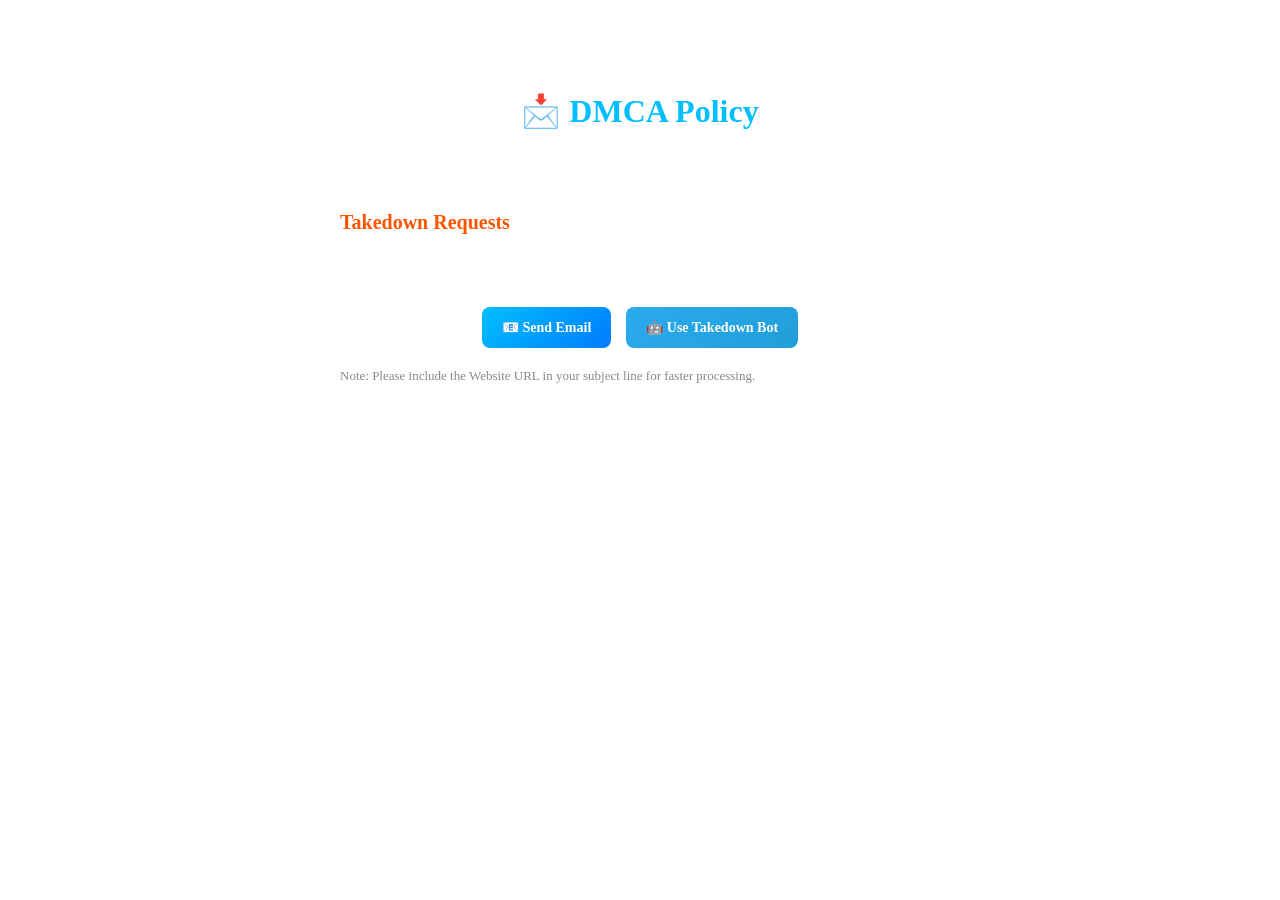
==== dmca.html @ 12b8a4fa "Update dmca.html" ====
<!DOCTYPE html>
<html lang="en">
<head>
  <meta charset="UTF-8">
  <meta name="viewport" content="width=device-width, initial-scale=1.0">
  <title>DMCA Policy | NTM Stream</title>
  <link rel="stylesheet" href="style.css">
  <style>
    /* ✨ CINEMATIC AURORA ANIMATION */
    body::before, body::after { animation: none !important; background-image: none !important; }
    body::before { display: block !important; content: ""; position: fixed; top: -50%; left: -50%; width: 200%; height: 200%; background: radial-gradient(circle at 30% 40%, rgba(0, 191, 255, 0.15) 0%, transparent 40%), radial-gradient(circle at 70% 60%, rgba(141, 124, 255, 0.15) 0%, transparent 40%); filter: blur(60px); z-index: -2; animation: auroraDrift 15s infinite alternate ease-in-out !important; pointer-events: none; }
    body::after { display: block !important; content: ""; position: fixed; top: -50%; left: -50%; width: 200%; height: 200%; background: radial-gradient(circle at 60% 30%, rgba(0, 123, 255, 0.1) 0%, transparent 50%), radial-gradient(circle at 40% 70%, rgba(0, 191, 255, 0.1) 0%, transparent 50%); filter: blur(70px); z-index: -3; animation: auroraDrift 20s infinite alternate-reverse ease-in-out !important; pointer-events: none; }
    @keyframes auroraDrift { 0% { transform: scale(1) translate(0px, 0px); opacity: 0.5; } 50% { transform: scale(1.1) translate(2vw, 3vh); opacity: 1; } 100% { transform: scale(0.9) translate(-2vw, 4vh); opacity: 0.6; } }
    
    /* 📄 CONTENT STYLING */
    .legal-container { max-width: 600px; margin: 40px auto; padding: 30px; background: rgba(255, 255, 255, 0.04); backdrop-filter: blur(16px); border: 1px solid rgba(255, 255, 255, 0.08); border-radius: 20px; text-align: left; color: rgba(255, 255, 255, 0.85); }
    .legal-header { text-align: center; margin-bottom: 25px; }
    h1 { color: #00bfff; }
    h2 { color: #ff5500; font-size: 20px; margin-top: 20px; }
    
    /* 🔘 BUTTON STYLING */
    .btn-container { display: flex; gap: 15px; margin-top: 20px; flex-wrap: wrap; justify-content: center; }
    .btn-dmca { padding: 12px 20px; border: none; border-radius: 8px; color: white; font-weight: bold; cursor: pointer; text-decoration: none; font-size: 14px; }
    .back-btn { background: rgba(255, 255, 255, 0.1); color: white; padding: 10px 20px; border: none; border-radius: 8px; cursor: pointer; margin-top: 20px; }
  </style>
</head>
<body>
  <div class="legal-container">
    <div class="legal-header">
      <h1>📩 DMCA Policy</h1>
    </div>
    
    <p>NTM Stream respects the rights of copyright owners and complies fully with the DMCA. We do not host any media files.</p>
    
    <h2>Takedown Requests</h2>
    <p>If you believe any content violates your copyright, please provide the exact URL(s) and proof of ownership. We will promptly remove the indexing link from our database.</p>
    
    <div class="btn-container">
      <a href="mailto:ntm.admin.notice@proton.me" class="btn-dmca" style="background: linear-gradient(135deg, #00bfff, #007bff);">
        📧 Send Email
      </a>
      <a href="https://t.me/YourBotUsername" target="_blank" class="btn-dmca" style="background: linear-gradient(135deg, #2aabee, #229ed9);">
        🤖 Use Takedown Bot
      </a>
    </div>
    
    <p style="margin-top: 20px; font-size: 13px; color: #888;">
      Note: Please include the Website URL in your subject line for faster processing.
    </p>

    <div style="text-align: center;">
      <button onclick="history.back()" class="back-btn">← Back To Stream</button>
    </div>
  </div>
</body>
</html>
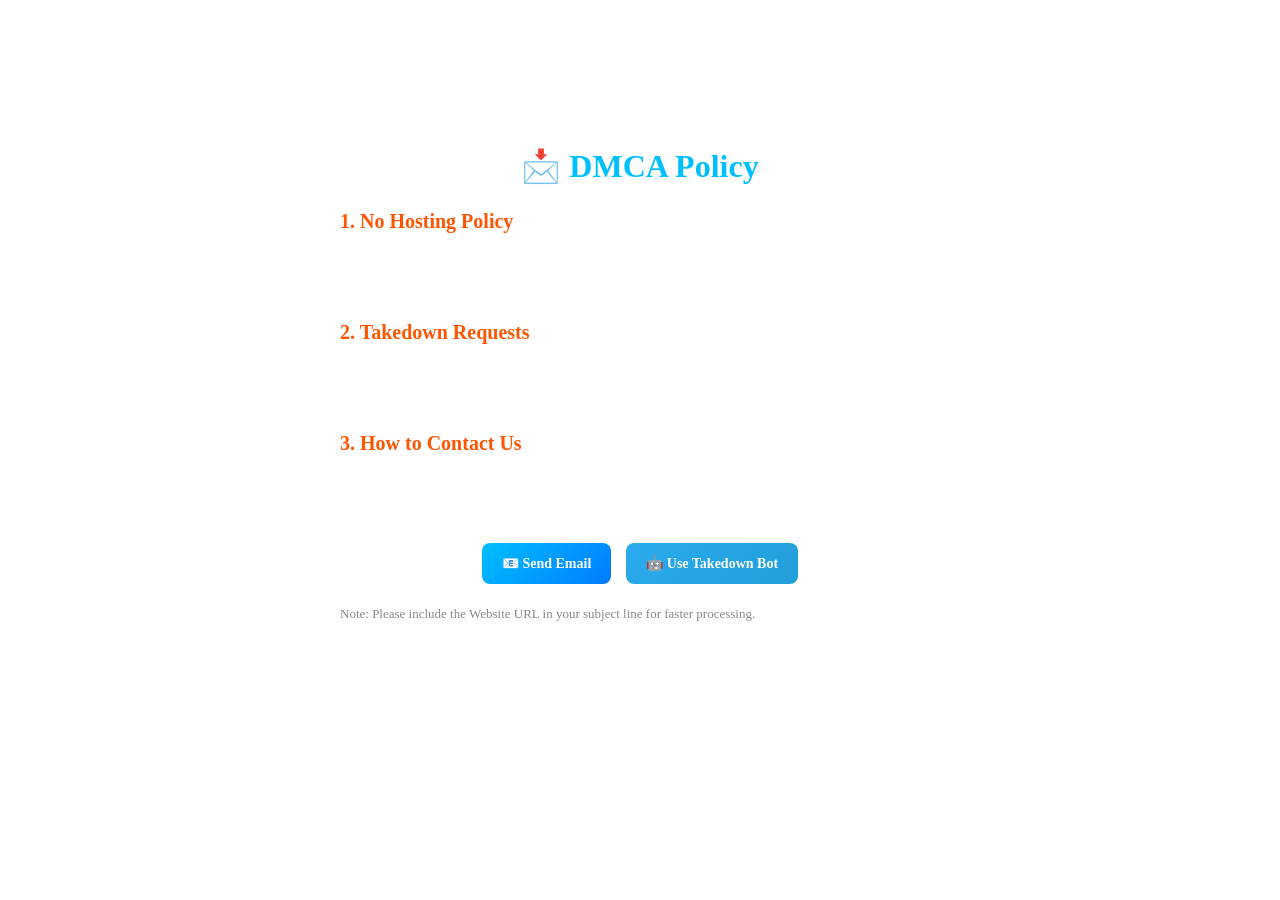
==== commit b6422836: "Update dmca.html" ====
--- a/dmca.html
+++ b/dmca.html
@@ -3,7 +3,7 @@
 <head>
   <meta charset="UTF-8">
   <meta name="viewport" content="width=device-width, initial-scale=1.0">
-  <title>DMCA Policy | NTM Stream</title>
+  <title>DMCA Policy | NTM Online</title>
   <link rel="stylesheet" href="style.css">
   <style>
     /* ✨ CINEMATIC AURORA ANIMATION */
@@ -17,6 +17,7 @@
     .legal-header { text-align: center; margin-bottom: 25px; }
     h1 { color: #00bfff; }
     h2 { color: #ff5500; font-size: 20px; margin-top: 20px; }
+    p { margin-bottom: 15px; line-height: 1.6; }
     
     /* 🔘 BUTTON STYLING */
     .btn-container { display: flex; gap: 15px; margin-top: 20px; flex-wrap: wrap; justify-content: center; }
@@ -26,14 +27,20 @@
 </head>
 <body>
   <div class="legal-container">
+    <button class="back-btn" onclick="window.history.back()">← Back</button>
+    
     <div class="legal-header">
       <h1>📩 DMCA Policy</h1>
     </div>
     
-    <p>NTM Stream respects the rights of copyright owners and complies fully with the DMCA. We do not host any media files.</p>
+    <h2>1. No Hosting Policy</h2>
+    <p>NTM Online respects the intellectual property rights of others and complies fully with the DMCA. <strong>We do not host, upload, or store any media files on our own servers.</strong></p>
     
-    <h2>Takedown Requests</h2>
+    <h2>2. Takedown Requests</h2>
     <p>If you believe any content violates your copyright, please provide the exact URL(s) and proof of ownership. We will promptly remove the indexing link from our database.</p>
+    
+    <h2>3. How to Contact Us</h2>
+    <p>To submit a DMCA takedown request, please use the options below. Including the Website URL in your request helps us process it immediately.</p>
     
     <div class="btn-container">
       <a href="mailto:ntm.admin.notice@proton.me" class="btn-dmca" style="background: linear-gradient(135deg, #00bfff, #007bff);">
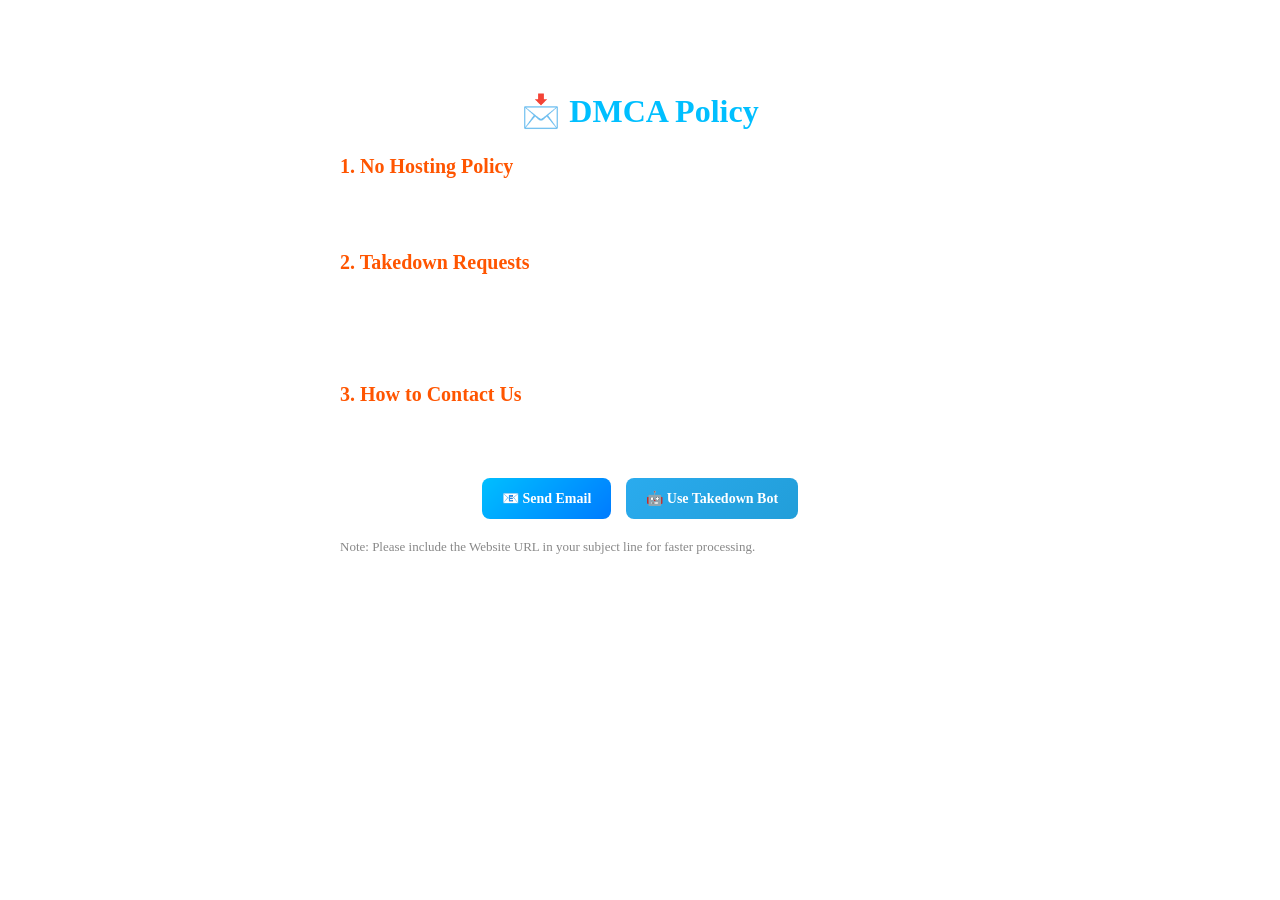
==== commit 88a8fde5: "Update dmca.html" ====
--- a/dmca.html
+++ b/dmca.html
@@ -12,12 +12,11 @@
     body::after { display: block !important; content: ""; position: fixed; top: -50%; left: -50%; width: 200%; height: 200%; background: radial-gradient(circle at 60% 30%, rgba(0, 123, 255, 0.1) 0%, transparent 50%), radial-gradient(circle at 40% 70%, rgba(0, 191, 255, 0.1) 0%, transparent 50%); filter: blur(70px); z-index: -3; animation: auroraDrift 20s infinite alternate-reverse ease-in-out !important; pointer-events: none; }
     @keyframes auroraDrift { 0% { transform: scale(1) translate(0px, 0px); opacity: 0.5; } 50% { transform: scale(1.1) translate(2vw, 3vh); opacity: 1; } 100% { transform: scale(0.9) translate(-2vw, 4vh); opacity: 0.6; } }
     
-    /* 📄 CONTENT STYLING */
+    /* 📄 CONTENT STYLING - MATCHED TO YOUR LEGAL STYLE */
     .legal-container { max-width: 600px; margin: 40px auto; padding: 30px; background: rgba(255, 255, 255, 0.04); backdrop-filter: blur(16px); border: 1px solid rgba(255, 255, 255, 0.08); border-radius: 20px; text-align: left; color: rgba(255, 255, 255, 0.85); }
     .legal-header { text-align: center; margin-bottom: 25px; }
     h1 { color: #00bfff; }
     h2 { color: #ff5500; font-size: 20px; margin-top: 20px; }
-    p { margin-bottom: 15px; line-height: 1.6; }
     
     /* 🔘 BUTTON STYLING */
     .btn-container { display: flex; gap: 15px; margin-top: 20px; flex-wrap: wrap; justify-content: center; }
@@ -27,8 +26,6 @@
 </head>
 <body>
   <div class="legal-container">
-    <button class="back-btn" onclick="window.history.back()">← Back</button>
-    
     <div class="legal-header">
       <h1>📩 DMCA Policy</h1>
     </div>
@@ -37,10 +34,10 @@
     <p>NTM Online respects the intellectual property rights of others and complies fully with the DMCA. <strong>We do not host, upload, or store any media files on our own servers.</strong></p>
     
     <h2>2. Takedown Requests</h2>
-    <p>If you believe any content violates your copyright, please provide the exact URL(s) and proof of ownership. We will promptly remove the indexing link from our database.</p>
+    <p>If you are a copyright owner and believe that a link on our indexing site directs to your copyrighted work, we are committed to resolving the issue. Because we do not host the files, we cannot delete them from the internet, but we will promptly remove the indexing link from our database.</p>
     
     <h2>3. How to Contact Us</h2>
-    <p>To submit a DMCA takedown request, please use the options below. Including the Website URL in your request helps us process it immediately.</p>
+    <p>To submit a DMCA takedown request, please provide the exact URL(s) on NTM Online that link to the infringing material, along with proof of copyright ownership.</p>
     
     <div class="btn-container">
       <a href="mailto:ntm.admin.notice@proton.me" class="btn-dmca" style="background: linear-gradient(135deg, #00bfff, #007bff);">
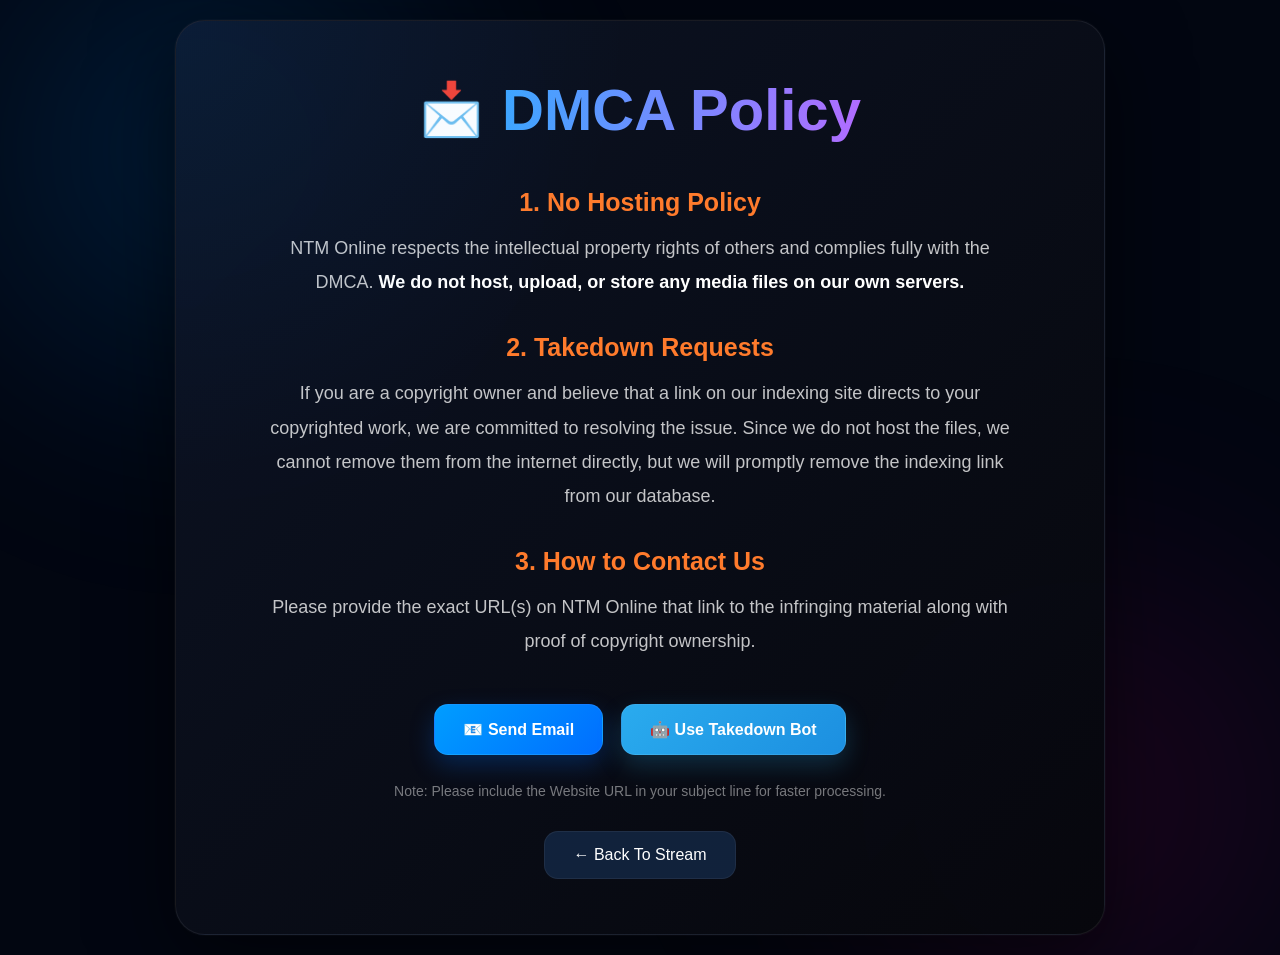
==== commit 8904282e: "Update dmca.html" ====
--- a/dmca.html
+++ b/dmca.html
@@ -1,60 +1,307 @@
 <!DOCTYPE html>
 <html lang="en">
 <head>
-  <meta charset="UTF-8">
-  <meta name="viewport" content="width=device-width, initial-scale=1.0">
-  <title>DMCA Policy | NTM Online</title>
-  <link rel="stylesheet" href="style.css">
-  <style>
-    /* ✨ CINEMATIC AURORA ANIMATION */
-    body::before, body::after { animation: none !important; background-image: none !important; }
-    body::before { display: block !important; content: ""; position: fixed; top: -50%; left: -50%; width: 200%; height: 200%; background: radial-gradient(circle at 30% 40%, rgba(0, 191, 255, 0.15) 0%, transparent 40%), radial-gradient(circle at 70% 60%, rgba(141, 124, 255, 0.15) 0%, transparent 40%); filter: blur(60px); z-index: -2; animation: auroraDrift 15s infinite alternate ease-in-out !important; pointer-events: none; }
-    body::after { display: block !important; content: ""; position: fixed; top: -50%; left: -50%; width: 200%; height: 200%; background: radial-gradient(circle at 60% 30%, rgba(0, 123, 255, 0.1) 0%, transparent 50%), radial-gradient(circle at 40% 70%, rgba(0, 191, 255, 0.1) 0%, transparent 50%); filter: blur(70px); z-index: -3; animation: auroraDrift 20s infinite alternate-reverse ease-in-out !important; pointer-events: none; }
-    @keyframes auroraDrift { 0% { transform: scale(1) translate(0px, 0px); opacity: 0.5; } 50% { transform: scale(1.1) translate(2vw, 3vh); opacity: 1; } 100% { transform: scale(0.9) translate(-2vw, 4vh); opacity: 0.6; } }
-    
-    /* 📄 CONTENT STYLING - MATCHED TO YOUR LEGAL STYLE */
-    .legal-container { max-width: 600px; margin: 40px auto; padding: 30px; background: rgba(255, 255, 255, 0.04); backdrop-filter: blur(16px); border: 1px solid rgba(255, 255, 255, 0.08); border-radius: 20px; text-align: left; color: rgba(255, 255, 255, 0.85); }
-    .legal-header { text-align: center; margin-bottom: 25px; }
-    h1 { color: #00bfff; }
-    h2 { color: #ff5500; font-size: 20px; margin-top: 20px; }
-    
-    /* 🔘 BUTTON STYLING */
-    .btn-container { display: flex; gap: 15px; margin-top: 20px; flex-wrap: wrap; justify-content: center; }
-    .btn-dmca { padding: 12px 20px; border: none; border-radius: 8px; color: white; font-weight: bold; cursor: pointer; text-decoration: none; font-size: 14px; }
-    .back-btn { background: rgba(255, 255, 255, 0.1); color: white; padding: 10px 20px; border: none; border-radius: 8px; cursor: pointer; margin-top: 20px; }
-  </style>
+<meta charset="UTF-8" />
+<meta name="viewport" content="width=device-width, initial-scale=1.0"/>
+
+<title>DMCA Policy | NTM Online</title>
+
+<style>
+
+*{
+  margin:0;
+  padding:0;
+  box-sizing:border-box;
+  font-family:Arial, Helvetica, sans-serif;
+}
+
+body{
+  min-height:100vh;
+  display:flex;
+  justify-content:center;
+  align-items:center;
+  background:#020611;
+  overflow:hidden;
+  position:relative;
+  padding:20px;
+}
+
+/* ✨ CINEMATIC BACKGROUND */
+
+body::before{
+  content:"";
+  position:fixed;
+  width:700px;
+  height:700px;
+  background:radial-gradient(circle, rgba(0,140,255,0.18), transparent 70%);
+  top:-200px;
+  left:-150px;
+  filter:blur(90px);
+  z-index:-2;
+}
+
+body::after{
+  content:"";
+  position:fixed;
+  width:700px;
+  height:700px;
+  background:radial-gradient(circle, rgba(255,0,140,0.12), transparent 70%);
+  bottom:-250px;
+  right:-150px;
+  filter:blur(100px);
+  z-index:-2;
+}
+
+/* 📄 MAIN CARD */
+
+.dmca-card{
+  width:100%;
+  max-width:930px;
+  padding:55px 60px;
+  border-radius:30px;
+
+  background:
+  linear-gradient(
+    135deg,
+    rgba(12,20,38,0.95),
+    rgba(7,7,12,0.96)
+  );
+
+  border:1px solid rgba(255,255,255,0.07);
+
+  box-shadow:
+    0 0 0 1px rgba(255,255,255,0.02),
+    0 25px 80px rgba(0,0,0,0.55);
+
+  position:relative;
+  overflow:hidden;
+}
+
+/* subtle glow inside card */
+
+.dmca-card::before{
+  content:"";
+  position:absolute;
+  inset:0;
+  background:
+  radial-gradient(circle at top left,
+  rgba(0,140,255,0.08),
+  transparent 35%);
+  pointer-events:none;
+}
+
+.header{
+  display:flex;
+  align-items:center;
+  justify-content:center;
+  gap:18px;
+  margin-bottom:45px;
+}
+
+.header h1{
+  font-size:58px;
+  font-weight:700;
+  background:linear-gradient(90deg,#3ea6ff,#b16cff);
+  -webkit-background-clip:text;
+  -webkit-text-fill-color:transparent;
+}
+
+.icon{
+  font-size:52px;
+}
+
+/* 📌 SECTION */
+
+.section{
+  margin-bottom:34px;
+  text-align:center;
+}
+
+.section h2{
+  color:#ff7b2c;
+  font-size:25px;
+  margin-bottom:14px;
+}
+
+.section p{
+  color:rgba(255,255,255,0.76);
+  font-size:18px;
+  line-height:1.9;
+  max-width:760px;
+  margin:auto;
+}
+
+.section strong{
+  color:white;
+}
+
+/* 🔘 BUTTONS */
+
+.button-group{
+  display:flex;
+  justify-content:center;
+  gap:18px;
+  margin-top:45px;
+  flex-wrap:wrap;
+}
+
+.btn{
+  padding:15px 28px;
+  border-radius:14px;
+  text-decoration:none;
+  color:white;
+  font-weight:600;
+  transition:0.3s ease;
+  border:1px solid rgba(255,255,255,0.08);
+}
+
+.btn:hover{
+  transform:translateY(-3px);
+}
+
+.email-btn{
+  background:linear-gradient(135deg,#009dff,#006eff);
+  box-shadow:0 10px 25px rgba(0,110,255,0.25);
+}
+
+.bot-btn{
+  background:linear-gradient(135deg,#2aabee,#1c8fe0);
+  box-shadow:0 10px 25px rgba(42,171,238,0.22);
+}
+
+.back-btn{
+  margin-top:32px;
+  display:inline-block;
+  background:rgba(20,40,70,0.8);
+  padding:14px 28px;
+  border-radius:14px;
+  color:white;
+  text-decoration:none;
+  border:1px solid rgba(255,255,255,0.06);
+  transition:0.3s ease;
+}
+
+.back-btn:hover{
+  background:rgba(30,55,95,0.95);
+  transform:translateY(-2px);
+}
+
+/* 📝 FOOT NOTE */
+
+.note{
+  margin-top:28px;
+  text-align:center;
+  color:rgba(255,255,255,0.45);
+  font-size:14px;
+}
+
+/* 📱 MOBILE */
+
+@media(max-width:768px){
+
+  .dmca-card{
+    padding:38px 26px;
+    border-radius:24px;
+  }
+
+  .header h1{
+    font-size:40px;
+  }
+
+  .icon{
+    font-size:38px;
+  }
+
+  .section h2{
+    font-size:22px;
+  }
+
+  .section p{
+    font-size:16px;
+    line-height:1.8;
+  }
+
+  .button-group{
+    flex-direction:column;
+  }
+
+  .btn{
+    width:100%;
+    text-align:center;
+  }
+}
+
+</style>
 </head>
+
 <body>
-  <div class="legal-container">
-    <div class="legal-header">
-      <h1>📩 DMCA Policy</h1>
-    </div>
-    
+
+<div class="dmca-card">
+
+  <div class="header">
+    <div class="icon">📩</div>
+    <h1>DMCA Policy</h1>
+  </div>
+
+  <div class="section">
     <h2>1. No Hosting Policy</h2>
-    <p>NTM Online respects the intellectual property rights of others and complies fully with the DMCA. <strong>We do not host, upload, or store any media files on our own servers.</strong></p>
-    
+
+    <p>
+      NTM Online respects the intellectual property rights of others
+      and complies fully with the DMCA.
+      <strong>
+      We do not host, upload, or store any media files on our own servers.
+      </strong>
+    </p>
+  </div>
+
+  <div class="section">
     <h2>2. Takedown Requests</h2>
-    <p>If you are a copyright owner and believe that a link on our indexing site directs to your copyrighted work, we are committed to resolving the issue. Because we do not host the files, we cannot delete them from the internet, but we will promptly remove the indexing link from our database.</p>
-    
+
+    <p>
+      If you are a copyright owner and believe that a link on our indexing
+      site directs to your copyrighted work, we are committed to resolving
+      the issue. Since we do not host the files, we cannot remove them from
+      the internet directly, but we will promptly remove the indexing link
+      from our database.
+    </p>
+  </div>
+
+  <div class="section">
     <h2>3. How to Contact Us</h2>
-    <p>To submit a DMCA takedown request, please provide the exact URL(s) on NTM Online that link to the infringing material, along with proof of copyright ownership.</p>
-    
-    <div class="btn-container">
-      <a href="mailto:ntm.admin.notice@proton.me" class="btn-dmca" style="background: linear-gradient(135deg, #00bfff, #007bff);">
-        📧 Send Email
-      </a>
-      <a href="https://t.me/YourBotUsername" target="_blank" class="btn-dmca" style="background: linear-gradient(135deg, #2aabee, #229ed9);">
-        🤖 Use Takedown Bot
-      </a>
-    </div>
-    
-    <p style="margin-top: 20px; font-size: 13px; color: #888;">
-      Note: Please include the Website URL in your subject line for faster processing.
+
+    <p>
+      Please provide the exact URL(s) on NTM Online that link to the
+      infringing material along with proof of copyright ownership.
     </p>
-
-    <div style="text-align: center;">
-      <button onclick="history.back()" class="back-btn">← Back To Stream</button>
-    </div>
-  </div>
+  </div>
+
+  <div class="button-group">
+
+    <a href="mailto:ntm.admin.notice@proton.me"
+       class="btn email-btn">
+       📧 Send Email
+    </a>
+
+    <a href="https://t.me/YourBotUsername"
+       target="_blank"
+       class="btn bot-btn">
+       🤖 Use Takedown Bot
+    </a>
+
+  </div>
+
+  <div class="note">
+    Note: Please include the Website URL in your subject line for faster processing.
+  </div>
+
+  <div style="text-align:center;">
+    <a href="javascript:history.back()" class="back-btn">
+      ← Back To Stream
+    </a>
+  </div>
+
+</div>
+
 </body>
 </html>
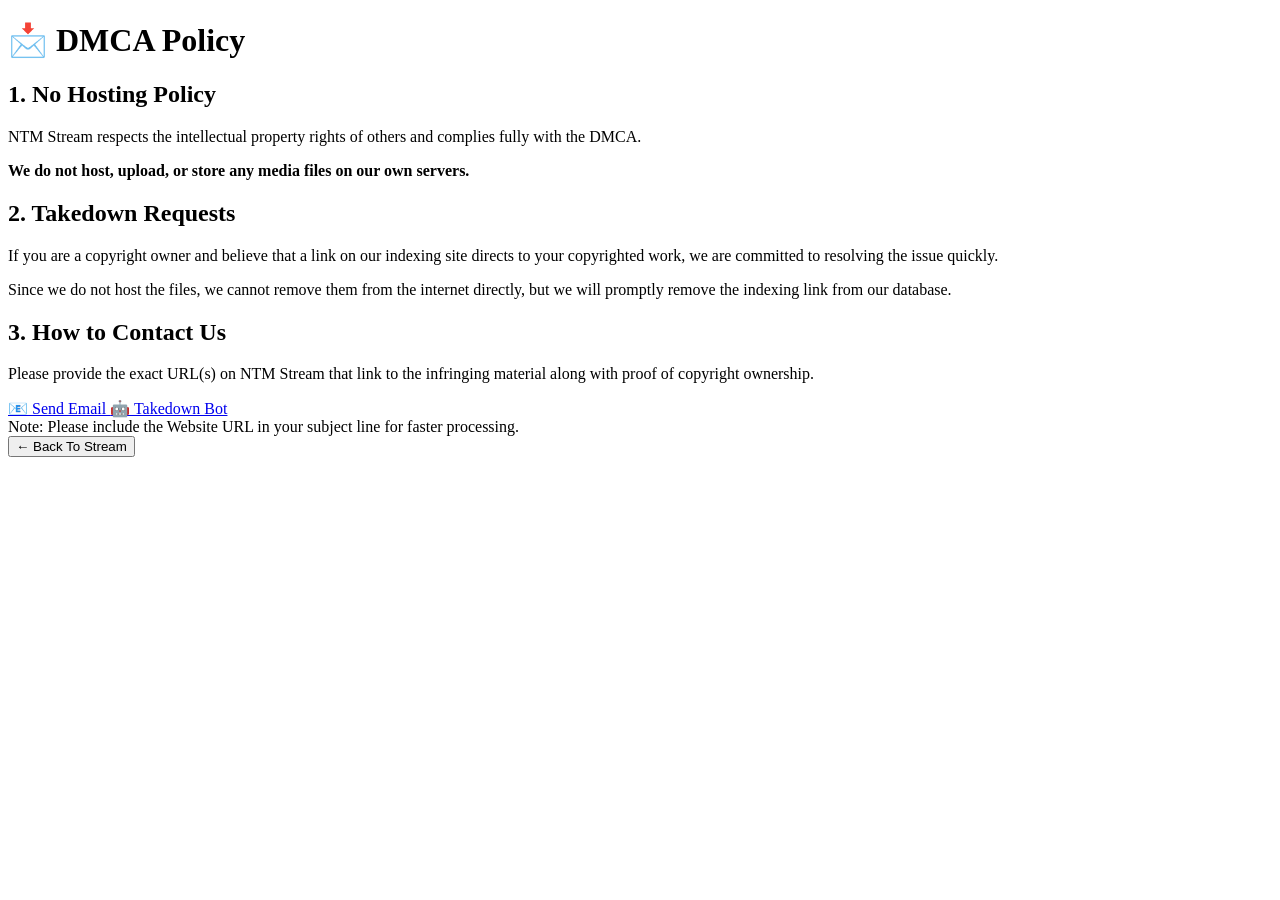
==== commit 2109dfc8: "Update dmca.html" ====
--- a/dmca.html
+++ b/dmca.html
@@ -1,305 +1,117 @@
 <!DOCTYPE html>
 <html lang="en">
+
 <head>
-<meta charset="UTF-8" />
-<meta name="viewport" content="width=device-width, initial-scale=1.0"/>
 
-<title>DMCA Policy | NTM Online</title>
+<meta charset="UTF-8">
 
-<style>
+<meta
+name="viewport"
+content="width=device-width, initial-scale=1.0"
+>
 
-*{
-  margin:0;
-  padding:0;
-  box-sizing:border-box;
-  font-family:Arial, Helvetica, sans-serif;
-}
+<title>
+DMCA Policy • NTM Stream
+</title>
 
-body{
-  min-height:100vh;
-  display:flex;
-  justify-content:center;
-  align-items:center;
-  background:#020611;
-  overflow:hidden;
-  position:relative;
-  padding:20px;
-}
+<link
+rel="stylesheet"
+href="legal.css"
+/>
 
-/* ✨ CINEMATIC BACKGROUND */
-
-body::before{
-  content:"";
-  position:fixed;
-  width:700px;
-  height:700px;
-  background:radial-gradient(circle, rgba(0,140,255,0.18), transparent 70%);
-  top:-200px;
-  left:-150px;
-  filter:blur(90px);
-  z-index:-2;
-}
-
-body::after{
-  content:"";
-  position:fixed;
-  width:700px;
-  height:700px;
-  background:radial-gradient(circle, rgba(255,0,140,0.12), transparent 70%);
-  bottom:-250px;
-  right:-150px;
-  filter:blur(100px);
-  z-index:-2;
-}
-
-/* 📄 MAIN CARD */
-
-.dmca-card{
-  width:100%;
-  max-width:930px;
-  padding:55px 60px;
-  border-radius:30px;
-
-  background:
-  linear-gradient(
-    135deg,
-    rgba(12,20,38,0.95),
-    rgba(7,7,12,0.96)
-  );
-
-  border:1px solid rgba(255,255,255,0.07);
-
-  box-shadow:
-    0 0 0 1px rgba(255,255,255,0.02),
-    0 25px 80px rgba(0,0,0,0.55);
-
-  position:relative;
-  overflow:hidden;
-}
-
-/* subtle glow inside card */
-
-.dmca-card::before{
-  content:"";
-  position:absolute;
-  inset:0;
-  background:
-  radial-gradient(circle at top left,
-  rgba(0,140,255,0.08),
-  transparent 35%);
-  pointer-events:none;
-}
-
-.header{
-  display:flex;
-  align-items:center;
-  justify-content:center;
-  gap:18px;
-  margin-bottom:45px;
-}
-
-.header h1{
-  font-size:58px;
-  font-weight:700;
-  background:linear-gradient(90deg,#3ea6ff,#b16cff);
-  -webkit-background-clip:text;
-  -webkit-text-fill-color:transparent;
-}
-
-.icon{
-  font-size:52px;
-}
-
-/* 📌 SECTION */
-
-.section{
-  margin-bottom:34px;
-  text-align:center;
-}
-
-.section h2{
-  color:#ff7b2c;
-  font-size:25px;
-  margin-bottom:14px;
-}
-
-.section p{
-  color:rgba(255,255,255,0.76);
-  font-size:18px;
-  line-height:1.9;
-  max-width:760px;
-  margin:auto;
-}
-
-.section strong{
-  color:white;
-}
-
-/* 🔘 BUTTONS */
-
-.button-group{
-  display:flex;
-  justify-content:center;
-  gap:18px;
-  margin-top:45px;
-  flex-wrap:wrap;
-}
-
-.btn{
-  padding:15px 28px;
-  border-radius:14px;
-  text-decoration:none;
-  color:white;
-  font-weight:600;
-  transition:0.3s ease;
-  border:1px solid rgba(255,255,255,0.08);
-}
-
-.btn:hover{
-  transform:translateY(-3px);
-}
-
-.email-btn{
-  background:linear-gradient(135deg,#009dff,#006eff);
-  box-shadow:0 10px 25px rgba(0,110,255,0.25);
-}
-
-.bot-btn{
-  background:linear-gradient(135deg,#2aabee,#1c8fe0);
-  box-shadow:0 10px 25px rgba(42,171,238,0.22);
-}
-
-.back-btn{
-  margin-top:32px;
-  display:inline-block;
-  background:rgba(20,40,70,0.8);
-  padding:14px 28px;
-  border-radius:14px;
-  color:white;
-  text-decoration:none;
-  border:1px solid rgba(255,255,255,0.06);
-  transition:0.3s ease;
-}
-
-.back-btn:hover{
-  background:rgba(30,55,95,0.95);
-  transform:translateY(-2px);
-}
-
-/* 📝 FOOT NOTE */
-
-.note{
-  margin-top:28px;
-  text-align:center;
-  color:rgba(255,255,255,0.45);
-  font-size:14px;
-}
-
-/* 📱 MOBILE */
-
-@media(max-width:768px){
-
-  .dmca-card{
-    padding:38px 26px;
-    border-radius:24px;
-  }
-
-  .header h1{
-    font-size:40px;
-  }
-
-  .icon{
-    font-size:38px;
-  }
-
-  .section h2{
-    font-size:22px;
-  }
-
-  .section p{
-    font-size:16px;
-    line-height:1.8;
-  }
-
-  .button-group{
-    flex-direction:column;
-  }
-
-  .btn{
-    width:100%;
-    text-align:center;
-  }
-}
-
-</style>
 </head>
 
 <body>
 
-<div class="dmca-card">
+<div class="legal-bg"></div>
 
-  <div class="header">
-    <div class="icon">📩</div>
-    <h1>DMCA Policy</h1>
-  </div>
+<div class="legal-container">
 
-  <div class="section">
-    <h2>1. No Hosting Policy</h2>
+<h1>
+📩 DMCA Policy
+</h1>
 
-    <p>
-      NTM Online respects the intellectual property rights of others
-      and complies fully with the DMCA.
-      <strong>
-      We do not host, upload, or store any media files on our own servers.
-      </strong>
-    </p>
-  </div>
+<h2>
+1. No Hosting Policy
+</h2>
 
-  <div class="section">
-    <h2>2. Takedown Requests</h2>
+<p>
+NTM Stream respects the intellectual
+property rights of others and complies
+fully with the DMCA.
+</p>
 
-    <p>
-      If you are a copyright owner and believe that a link on our indexing
-      site directs to your copyrighted work, we are committed to resolving
-      the issue. Since we do not host the files, we cannot remove them from
-      the internet directly, but we will promptly remove the indexing link
-      from our database.
-    </p>
-  </div>
+<p>
+<strong>
+We do not host, upload, or store
+any media files on our own servers.
+</strong>
+</p>
 
-  <div class="section">
-    <h2>3. How to Contact Us</h2>
+<h2>
+2. Takedown Requests
+</h2>
 
-    <p>
-      Please provide the exact URL(s) on NTM Online that link to the
-      infringing material along with proof of copyright ownership.
-    </p>
-  </div>
+<p>
+If you are a copyright owner and
+believe that a link on our indexing
+site directs to your copyrighted
+work, we are committed to resolving
+the issue quickly.
+</p>
 
-  <div class="button-group">
+<p>
+Since we do not host the files,
+we cannot remove them from the
+internet directly, but we will
+promptly remove the indexing
+link from our database.
+</p>
 
-    <a href="mailto:ntm.admin.notice@proton.me"
-       class="btn email-btn">
-       📧 Send Email
-    </a>
+<h2>
+3. How to Contact Us
+</h2>
 
-    <a href="https://t.me/YourBotUsername"
-       target="_blank"
-       class="btn bot-btn">
-       🤖 Use Takedown Bot
-    </a>
+<p>
+Please provide the exact URL(s)
+on NTM Stream that link to the
+infringing material along with
+proof of copyright ownership.
+</p>
 
-  </div>
+<div class="dmca-buttons">
 
-  <div class="note">
-    Note: Please include the Website URL in your subject line for faster processing.
-  </div>
+<a
+href="mailto:ntm.admin.notice@proton.me"
+class="legal-btn"
+>
+📧 Send Email
+</a>
 
-  <div style="text-align:center;">
-    <a href="javascript:history.back()" class="back-btn">
-      ← Back To Stream
-    </a>
-  </div>
+<a
+href="https://t.me/YourBotUsername"
+target="_blank"
+class="legal-btn"
+>
+🤖 Takedown Bot
+</a>
+
+</div>
+
+<div class="legal-note">
+
+Note: Please include the Website URL
+in your subject line for faster
+processing.
+
+</div>
+
+<button
+onclick="history.back()"
+class="legal-btn back-btn"
+>
+← Back To Stream
+</button>
 
 </div>
 
